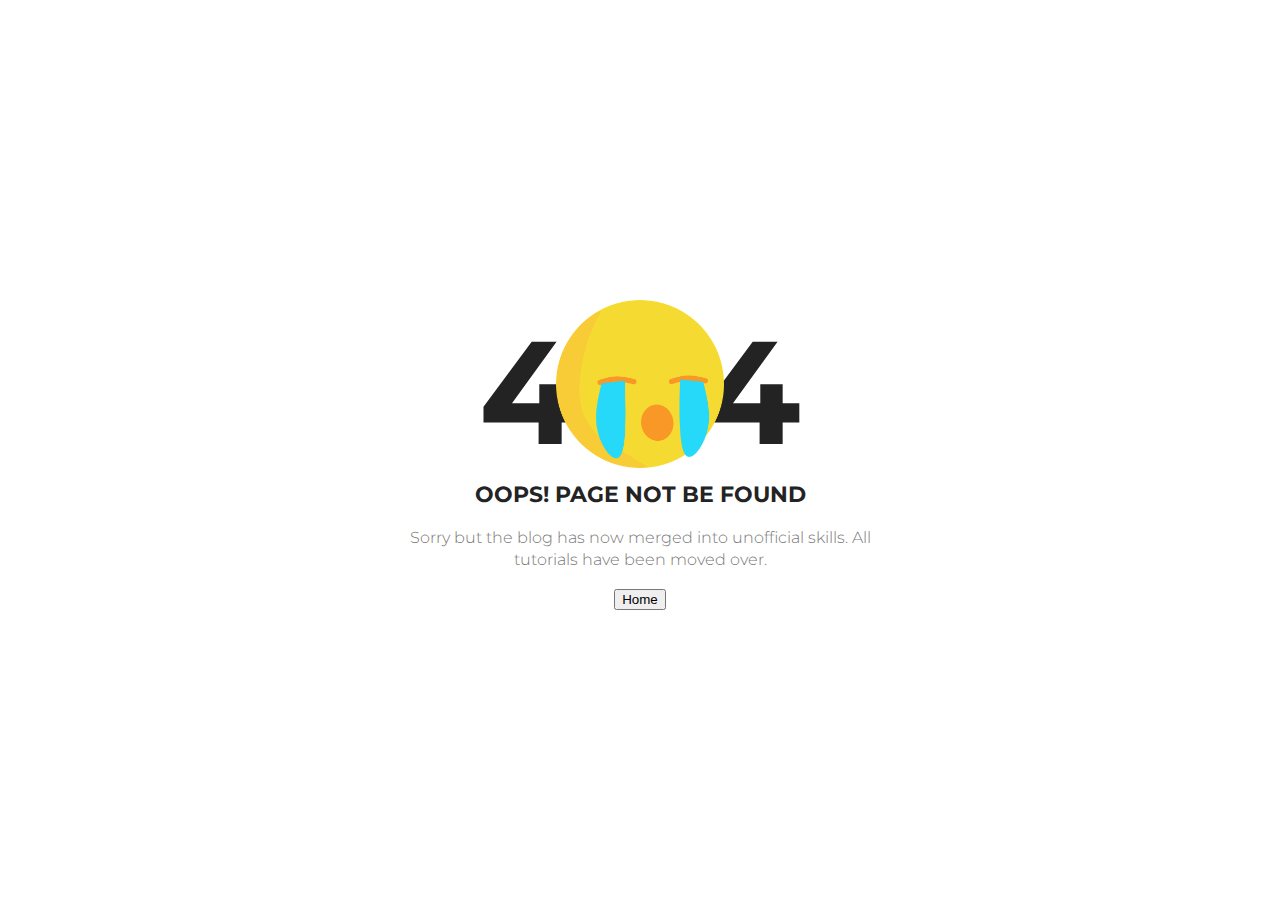
==== index.html @ 5754feae "Update index.html" ====
<!DOCTYPE html>
<html lang="en">

<head>
	<meta charset="utf-8">
	<meta http-equiv="X-UA-Compatible" content="IE=edge">
	<meta name="viewport" content="width=device-width, initial-scale=1">
	<!-- The above 3 meta tags *must* come first in the head; any other head content must come *after* these tags -->

	<title>andrewstech</title>

	<!-- Google font -->
	<link href="https://fonts.googleapis.com/css?family=Montserrat:300,700" rel="stylesheet">

	<!-- Custom stlylesheet -->
	<link type="text/css" rel="stylesheet" href="style.css" />

	<!-- HTML5 shim and Respond.js for IE8 support of HTML5 elements and media queries -->
	<!-- WARNING: Respond.js doesn't work if you view the page via file:// -->
	<!--[if lt IE 9]>
		  <script src="https://oss.maxcdn.com/html5shiv/3.7.3/html5shiv.min.js"></script>
		  <script src="https://oss.maxcdn.com/respond/1.4.2/respond.min.js"></script>
		<![endif]-->

</head>

<body>

	<div id="notfound">
		<div class="notfound">
			<div class="notfound-404">
				<h1>4<span></span>4</h1>
			</div>
			<h2>Oops! Page Not Be Found</h2>
			<p>Sorry but the blog has now merged into unofficial skills. All tutorials have been moved over.</p>
			<button onclick="window.location.href = 'https://skills.andrewstech.me/';">Home</button>
	</div>

		<script src="https://widget.flowxo.com/embed.js" data-fxo-widget="eyJ0aGVtZSI6IiM2N2MxOGUiLCJ3ZWIiOnsiYm90SWQiOiI1ZTBjYjcwYzUwY2UwYjAwMTRkY2RkMmEiLCJ0aGVtZSI6IiM2N2MxOGUiLCJsYWJlbCI6ImFuZHJld3MgdGVjaCJ9fQ==" async defer></script>
</body><!-- This templates was made by Colorlib (https://colorlib.com) -->

</html>
---- style.css ----
* {
  -webkit-box-sizing: border-box;
          box-sizing: border-box;
}

body {
  padding: 0;
  margin: 0;
}

#notfound {
  position: relative;
  height: 100vh;
}

#notfound .notfound {
  position: absolute;
  left: 50%;
  top: 50%;
  -webkit-transform: translate(-50%, -50%);
      -ms-transform: translate(-50%, -50%);
          transform: translate(-50%, -50%);
}

.notfound {
  max-width: 520px;
  width: 100%;
  text-align: center;
  line-height: 1.4;
}

.notfound .notfound-404 {
  height: 190px;
}

.notfound .notfound-404 h1 {
  font-family: 'Montserrat', sans-serif;
  font-size: 146px;
  font-weight: 700;
  margin: 0px;
  color: #232323;
}

.notfound .notfound-404 h1>span {
  display: inline-block;
  width: 120px;
  height: 120px;
  background-image: url('emoji.png');
  background-size: cover;
  -webkit-transform: scale(1.4);
      -ms-transform: scale(1.4);
          transform: scale(1.4);
  z-index: -1;
}

.notfound h2 {
  font-family: 'Montserrat', sans-serif;
  font-size: 22px;
  font-weight: 700;
  margin: 0;
  text-transform: uppercase;
  color: #232323;
}

.notfound p {
  font-family: 'Montserrat', sans-serif;
  color: #787878;
  font-weight: 300;
}

.notfound a {
  font-family: 'Montserrat', sans-serif;
  display: inline-block;
  padding: 12px 30px;
  font-weight: 700;
  background-color: #f99827;
  color: #fff;
  border-radius: 40px;
  text-decoration: none;
  -webkit-transition: 0.2s all;
  transition: 0.2s all;
}

.notfound a:hover {
  opacity: 0.8;
}

@media only screen and (max-width: 767px) {
  .notfound .notfound-404 {
    height: 115px;
  }
  .notfound .notfound-404 h1 {
    font-size: 86px;
  }
  .notfound .notfound-404 h1>span {
    width: 86px;
    height: 86px;
  }
}
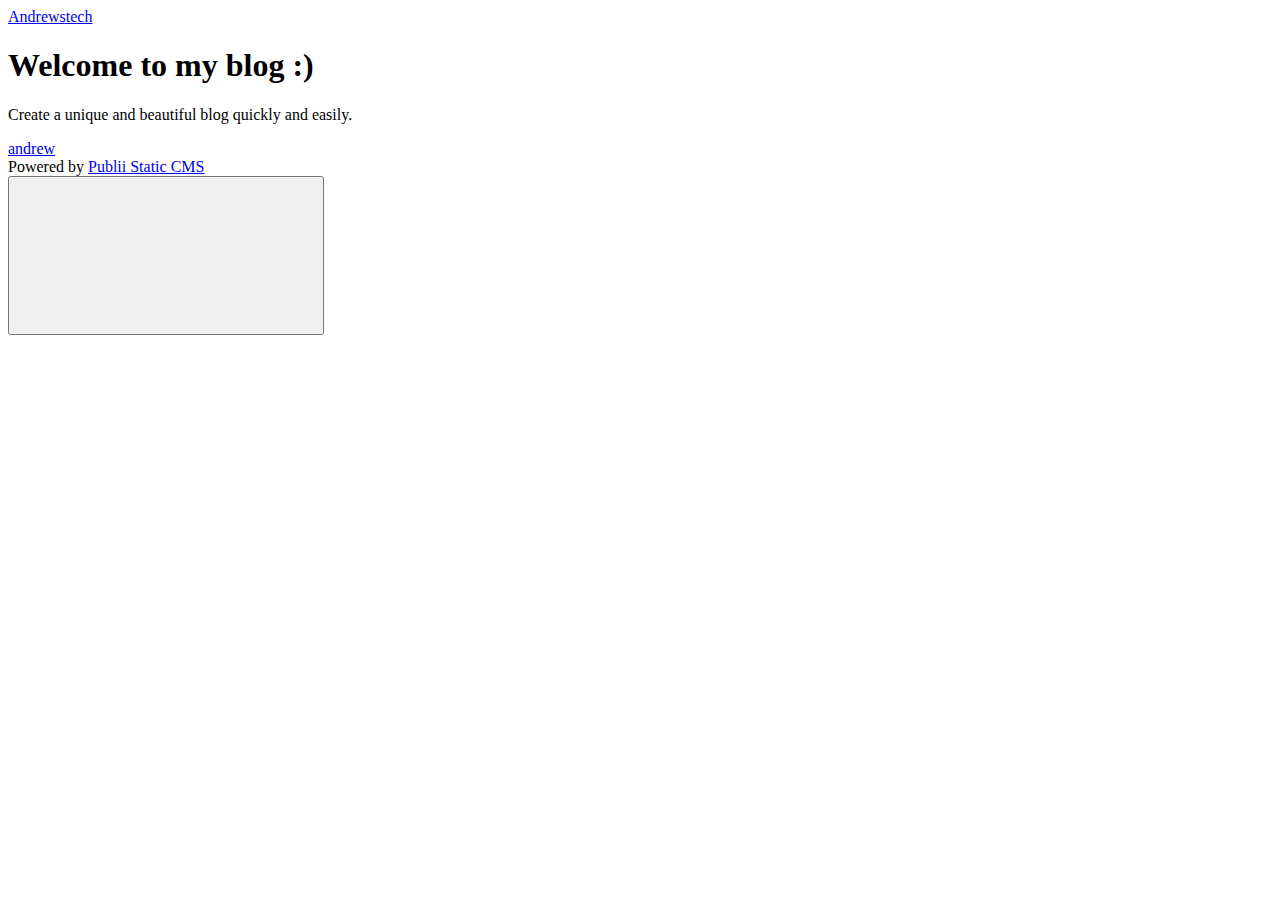
==== commit 81cb131e: "Updated from Publii" ====
--- a/index.html
+++ b/index.html
@@ -1,42 +1,18 @@
-<!DOCTYPE html>
-<html lang="en">
+<!DOCTYPE html><html lang="en"><head><meta charset="utf-8"><meta http-equiv="X-UA-Compatible" content="IE=edge"><meta name="viewport" content="width=device-width,initial-scale=1"><title>Andrewstech</title><meta name="generator" content="Publii Open-Source CMS for Static Site"><link rel="canonical" href="https://andrewstech.me/"><link rel="alternate" type="application/atom+xml" href="https://andrewstech.me/feed.xml"><link rel="alternate" type="application/json" href="https://andrewstech.me/feed.json"><meta property="og:title" content="Andrewstech"><meta property="og:site_name" content="Andrewstech"><meta property="og:description" content=""><meta property="og:url" content="https://andrewstech.me/"><meta property="og:type" content="website"><style>:root{--body-font:-apple-system,BlinkMacSystemFont,"Segoe UI",Roboto,Oxygen,Ubuntu,Cantarell,"Fira Sans","Droid Sans","Helvetica Neue",Arial,sans-serif,"Apple Color Emoji","Segoe UI Emoji","Segoe UI Symbol";--heading-font:-apple-system,BlinkMacSystemFont,"Segoe UI",Roboto,Oxygen,Ubuntu,Cantarell,"Fira Sans","Droid Sans","Helvetica Neue",Arial,sans-serif,"Apple Color Emoji","Segoe UI Emoji","Segoe UI Symbol";--logo-font:-apple-system,BlinkMacSystemFont,"Segoe UI",Roboto,Oxygen,Ubuntu,Cantarell,"Fira Sans","Droid Sans","Helvetica Neue",Arial,sans-serif,"Apple Color Emoji","Segoe UI Emoji","Segoe UI Symbol";--menu-font:-apple-system,BlinkMacSystemFont,"Segoe UI",Roboto,Oxygen,Ubuntu,Cantarell,"Fira Sans","Droid Sans","Helvetica Neue",Arial,sans-serif,"Apple Color Emoji","Segoe UI Emoji","Segoe UI Symbol"}</style><link rel="stylesheet" href="https://andrewstech.me/assets/css/style.css?v=67a3bb2b7ab83e49ce8a5a69b4e99161"><script type="application/ld+json">{"@context":"http://schema.org","@type":"Organization","name":"Andrewstech","url":"https://andrewstech.me/"}</script></head><body><div class="site-container"><header class="top" id="js-header"><a class="logo" href="https://andrewstech.me/">Andrewstech</a></header><main><div class="hero"><header class="hero__content"><div class="wrapper"><h1>Welcome to my blog :)</h1><p>Create a unique and beautiful blog quickly and easily.</p><div class="post__meta post__meta--author"><a href="https://andrewstech.me/authors/andrew/" class="feed__author invert">andrew</a></div></div></header></div><div class="feed"></div></main><footer class="footer"><div class="footer__copyright">Powered by <a href="https://getpublii.com" target="_blank" rel="nofollow noopener">Publii Static CMS</a></div><button class="footer__bttop js-footer__bttop" aria-label="Back to top"><svg><title>Back to top</title><use xlink:href="https://andrewstech.me/assets/svg/svg-map.svg#toparrow"/></svg></button></footer></div><script>window.publiiThemeMenuConfig = {    
+        mobileMenuMode: 'sidebar',
+        animationSpeed: 300,
+        submenuWidth: 'auto',
+        doubleClickTime: 500,
+        mobileMenuExpandableSubmenus: true, 
+        relatedContainerForOverlayMenuSelector: '.top',
+   };</script><script defer="defer" src="https://andrewstech.me/assets/js/scripts.min.js?v=f4c4d35432d0e17d212f2fae4e0f8247"></script><script>var images = document.querySelectorAll('img[loading]');
 
-<head>
-	<meta charset="utf-8">
-	<meta http-equiv="X-UA-Compatible" content="IE=edge">
-	<meta name="viewport" content="width=device-width, initial-scale=1">
-	<!-- The above 3 meta tags *must* come first in the head; any other head content must come *after* these tags -->
-
-	<title>andrewstech</title>
-
-	<!-- Google font -->
-	<link href="https://fonts.googleapis.com/css?family=Montserrat:300,700" rel="stylesheet">
-
-	<!-- Custom stlylesheet -->
-	<link type="text/css" rel="stylesheet" href="style.css" />
-
-	<!-- HTML5 shim and Respond.js for IE8 support of HTML5 elements and media queries -->
-	<!-- WARNING: Respond.js doesn't work if you view the page via file:// -->
-	<!--[if lt IE 9]>
-		  <script src="https://oss.maxcdn.com/html5shiv/3.7.3/html5shiv.min.js"></script>
-		  <script src="https://oss.maxcdn.com/respond/1.4.2/respond.min.js"></script>
-		<![endif]-->
-
-</head>
-
-<body>
-
-	<div id="notfound">
-		<div class="notfound">
-			<div class="notfound-404">
-				<h1>4<span></span>4</h1>
-			</div>
-			<h2>Oops! Page Not Be Found</h2>
-			<p>Sorry but the blog has now merged into unofficial skills. All tutorials have been moved over.</p>
-			<button onclick="window.location.href = 'https://skills.andrewstech.me/';">Home</button>
-	</div>
-
-		<script src="https://widget.flowxo.com/embed.js" data-fxo-widget="eyJ0aGVtZSI6IiM2N2MxOGUiLCJ3ZWIiOnsiYm90SWQiOiI1ZTBjYjcwYzUwY2UwYjAwMTRkY2RkMmEiLCJ0aGVtZSI6IiM2N2MxOGUiLCJsYWJlbCI6ImFuZHJld3MgdGVjaCJ9fQ==" async defer></script>
-</body><!-- This templates was made by Colorlib (https://colorlib.com) -->
-
-</html>
+        for (var i = 0; i < images.length; i++) {
+            if (images[i].complete) {
+                images[i].classList.add('is-loaded');
+            } else {
+                images[i].addEventListener('load', function () {
+                    this.classList.add('is-loaded');
+                }, false);
+            }
+        }</script></body></html>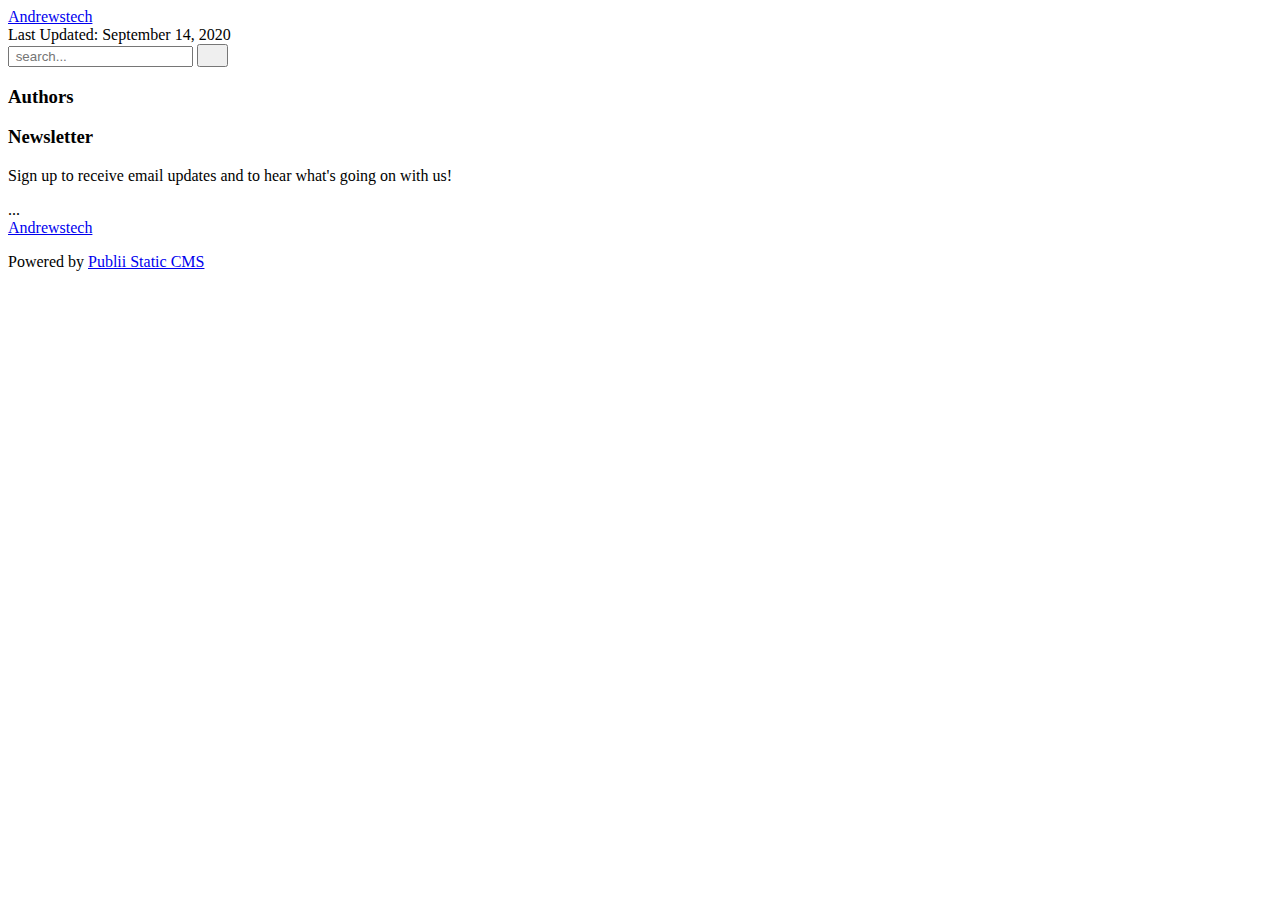
==== commit 4dfa307a: "Updated from Publii" ====
--- a/index.html
+++ b/index.html
@@ -1,18 +1,24 @@
-<!DOCTYPE html><html lang="en"><head><meta charset="utf-8"><meta http-equiv="X-UA-Compatible" content="IE=edge"><meta name="viewport" content="width=device-width,initial-scale=1"><title>Andrewstech</title><meta name="generator" content="Publii Open-Source CMS for Static Site"><link rel="canonical" href="https://andrewstech.me/"><link rel="alternate" type="application/atom+xml" href="https://andrewstech.me/feed.xml"><link rel="alternate" type="application/json" href="https://andrewstech.me/feed.json"><meta property="og:title" content="Andrewstech"><meta property="og:site_name" content="Andrewstech"><meta property="og:description" content=""><meta property="og:url" content="https://andrewstech.me/"><meta property="og:type" content="website"><style>:root{--body-font:-apple-system,BlinkMacSystemFont,"Segoe UI",Roboto,Oxygen,Ubuntu,Cantarell,"Fira Sans","Droid Sans","Helvetica Neue",Arial,sans-serif,"Apple Color Emoji","Segoe UI Emoji","Segoe UI Symbol";--heading-font:-apple-system,BlinkMacSystemFont,"Segoe UI",Roboto,Oxygen,Ubuntu,Cantarell,"Fira Sans","Droid Sans","Helvetica Neue",Arial,sans-serif,"Apple Color Emoji","Segoe UI Emoji","Segoe UI Symbol";--logo-font:-apple-system,BlinkMacSystemFont,"Segoe UI",Roboto,Oxygen,Ubuntu,Cantarell,"Fira Sans","Droid Sans","Helvetica Neue",Arial,sans-serif,"Apple Color Emoji","Segoe UI Emoji","Segoe UI Symbol";--menu-font:-apple-system,BlinkMacSystemFont,"Segoe UI",Roboto,Oxygen,Ubuntu,Cantarell,"Fira Sans","Droid Sans","Helvetica Neue",Arial,sans-serif,"Apple Color Emoji","Segoe UI Emoji","Segoe UI Symbol"}</style><link rel="stylesheet" href="https://andrewstech.me/assets/css/style.css?v=67a3bb2b7ab83e49ce8a5a69b4e99161"><script type="application/ld+json">{"@context":"http://schema.org","@type":"Organization","name":"Andrewstech","url":"https://andrewstech.me/"}</script></head><body><div class="site-container"><header class="top" id="js-header"><a class="logo" href="https://andrewstech.me/">Andrewstech</a></header><main><div class="hero"><header class="hero__content"><div class="wrapper"><h1>Welcome to my blog :)</h1><p>Create a unique and beautiful blog quickly and easily.</p><div class="post__meta post__meta--author"><a href="https://andrewstech.me/authors/andrew/" class="feed__author invert">andrew</a></div></div></header></div><div class="feed"></div></main><footer class="footer"><div class="footer__copyright">Powered by <a href="https://getpublii.com" target="_blank" rel="nofollow noopener">Publii Static CMS</a></div><button class="footer__bttop js-footer__bttop" aria-label="Back to top"><svg><title>Back to top</title><use xlink:href="https://andrewstech.me/assets/svg/svg-map.svg#toparrow"/></svg></button></footer></div><script>window.publiiThemeMenuConfig = {    
-        mobileMenuMode: 'sidebar',
-        animationSpeed: 300,
-        submenuWidth: 'auto',
-        doubleClickTime: 500,
-        mobileMenuExpandableSubmenus: true, 
-        relatedContainerForOverlayMenuSelector: '.top',
-   };</script><script defer="defer" src="https://andrewstech.me/assets/js/scripts.min.js?v=f4c4d35432d0e17d212f2fae4e0f8247"></script><script>var images = document.querySelectorAll('img[loading]');
-
-        for (var i = 0; i < images.length; i++) {
-            if (images[i].complete) {
-                images[i].classList.add('is-loaded');
-            } else {
-                images[i].addEventListener('load', function () {
-                    this.classList.add('is-loaded');
-                }, false);
-            }
-        }</script></body></html>+<!DOCTYPE html><html lang="en"><head><meta charset="utf-8"><meta http-equiv="X-UA-Compatible" content="IE=edge"><meta name="viewport" content="width=device-width,initial-scale=1"><title>Andrewstech</title><meta name="generator" content="Publii Open-Source CMS for Static Site"><link rel="canonical" href="https://andrewstech.me/"><link rel="alternate" type="application/atom+xml" href="https://andrewstech.me/feed.xml"><link rel="alternate" type="application/json" href="https://andrewstech.me/feed.json"><meta property="og:title" content="Andrewstech"><meta property="og:site_name" content="Andrewstech"><meta property="og:description" content=""><meta property="og:url" content="https://andrewstech.me/"><meta property="og:type" content="website"><style>:root {
+                --body-font: -apple-system, BlinkMacSystemFont, "Segoe UI", Roboto, Oxygen, Ubuntu, Cantarell, "Fira Sans", "Droid Sans", "Helvetica Neue", Arial, sans-serif, "Apple Color Emoji", "Segoe UI Emoji", "Segoe UI Symbol";
+                --heading-font: var(--body-font);
+                --post-entry-font: var(--body-font);
+                --logo-font: var(--body-font);
+                --menu-font: var(--body-font)
+            }</style><link rel="stylesheet" href="https://andrewstech.me/assets/css/style.css?v=5ef27c39a6d8898d6055e0e6688249d3"><script type="application/ld+json">{"@context":"http://schema.org","@type":"Organization","name":"Andrewstech","url":"https://andrewstech.me/"}</script></head><body><header class="topbar" id="js-header"><div class="topbar__inner"><a class="logo" href="https://andrewstech.me/">Andrewstech</a></div></header><div class="content"><div class="infobar"><div class="infobar__update">Last Updated: <time datetime="2020-09-14T15:11">September 14, 2020</time></div><div class="infobar__search"><form action="https://andrewstech.me/search.html"><input type="search" name="q" placeholder=" search..."> <button type="submit" aria-label="Search"><svg width="15px" height="14px"><use xlink:href="https://andrewstech.me/assets/svg/svg-map.svg#search"/></svg></button></form></div></div><main class="main l-grid l-grid--2col-1-4"></main><div class="sidebar"><section class="box authors"><h3 class="box__title">Authors</h3><ul class="authors__cotainer"></ul></section><section class="newsletter box box--gray"><h3 class="box__title">Newsletter</h3><p class="newsletter__description">Sign up to receive email updates and to hear what's going on with us!</p><form>...</form></section></div><footer class="footer"><a class="footer__logo" href="https://andrewstech.me/">Andrewstech</a><nav><ul class="footer__nav"></ul></nav><div class="footer__copyright">Powered by <a href="https://getpublii.com" target="_blank" rel="nofollow noopener">Publii Static CMS</a></div></footer></div><script>window.publiiThemeMenuConfig = {    
+        mobileMenuMode: 'sidebar',
+        animationSpeed: 300,
+        submenuWidth: 'auto',
+        doubleClickTime: 500,
+        mobileMenuExpandableSubmenus: true, 
+        relatedContainerForOverlayMenuSelector: '.navbar',
+   };</script><script defer="defer" src="https://andrewstech.me/assets/js/scripts.min.js?v=225cfb4a7e546edee710c4f1208e81e2"></script><script>var images = document.querySelectorAll('img[loading]');
+
+      for (var i = 0; i < images.length; i++) {
+         if (images[i].complete) {
+               images[i].classList.add('is-loaded');
+         } else {
+               images[i].addEventListener('load', function () {
+                  this.classList.add('is-loaded');
+               }, false);
+         }
+      }</script></body></html>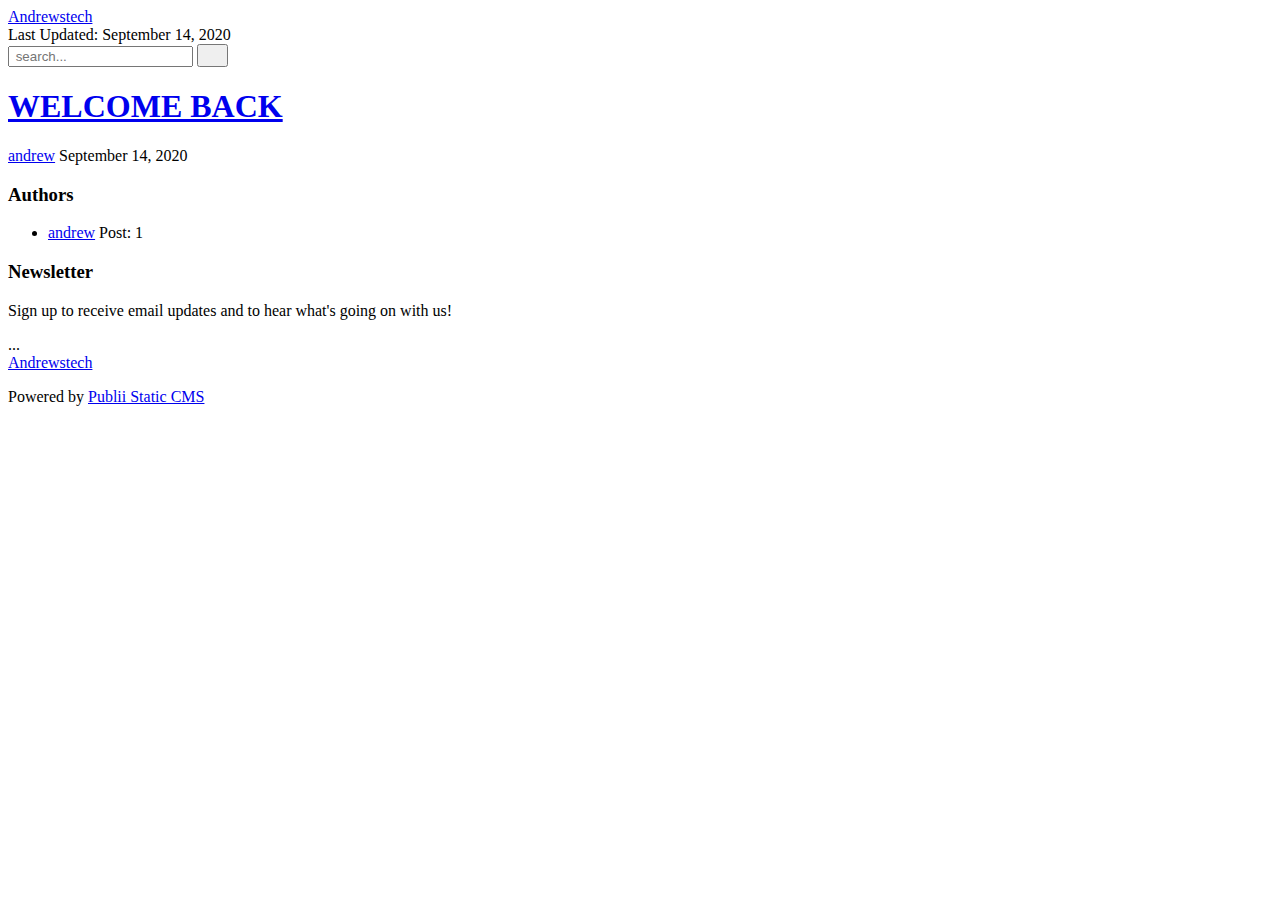
==== commit 21431bf8: "Updated from Publii" ====
--- a/index.html
+++ b/index.html
@@ -4,7 +4,7 @@
                 --post-entry-font: var(--body-font);
                 --logo-font: var(--body-font);
                 --menu-font: var(--body-font)
-            }</style><link rel="stylesheet" href="https://andrewstech.me/assets/css/style.css?v=5ef27c39a6d8898d6055e0e6688249d3"><script type="application/ld+json">{"@context":"http://schema.org","@type":"Organization","name":"Andrewstech","url":"https://andrewstech.me/"}</script></head><body><header class="topbar" id="js-header"><div class="topbar__inner"><a class="logo" href="https://andrewstech.me/">Andrewstech</a></div></header><div class="content"><div class="infobar"><div class="infobar__update">Last Updated: <time datetime="2020-09-14T15:11">September 14, 2020</time></div><div class="infobar__search"><form action="https://andrewstech.me/search.html"><input type="search" name="q" placeholder=" search..."> <button type="submit" aria-label="Search"><svg width="15px" height="14px"><use xlink:href="https://andrewstech.me/assets/svg/svg-map.svg#search"/></svg></button></form></div></div><main class="main l-grid l-grid--2col-1-4"></main><div class="sidebar"><section class="box authors"><h3 class="box__title">Authors</h3><ul class="authors__cotainer"></ul></section><section class="newsletter box box--gray"><h3 class="box__title">Newsletter</h3><p class="newsletter__description">Sign up to receive email updates and to hear what's going on with us!</p><form>...</form></section></div><footer class="footer"><a class="footer__logo" href="https://andrewstech.me/">Andrewstech</a><nav><ul class="footer__nav"></ul></nav><div class="footer__copyright">Powered by <a href="https://getpublii.com" target="_blank" rel="nofollow noopener">Publii Static CMS</a></div></footer></div><script>window.publiiThemeMenuConfig = {    
+            }</style><link rel="stylesheet" href="https://andrewstech.me/assets/css/style.css?v=5ef27c39a6d8898d6055e0e6688249d3"><script type="application/ld+json">{"@context":"http://schema.org","@type":"Organization","name":"Andrewstech","url":"https://andrewstech.me/"}</script></head><body><header class="topbar" id="js-header"><div class="topbar__inner"><a class="logo" href="https://andrewstech.me/">Andrewstech</a></div></header><div class="content"><div class="infobar"><div class="infobar__update">Last Updated: <time datetime="2020-09-14T15:16">September 14, 2020</time></div><div class="infobar__search"><form action="https://andrewstech.me/search.html"><input type="search" name="q" placeholder=" search..."> <button type="submit" aria-label="Search"><svg width="15px" height="14px"><use xlink:href="https://andrewstech.me/assets/svg/svg-map.svg#search"/></svg></button></form></div></div><main class="main l-grid l-grid--2col-1-4"><article class="c-card"><div class="c-card__wrapper"><header class="u-header"><h1 class="c-card__title"><a href="https://andrewstech.me/welcome-back.html">WELCOME BACK</a></h1><div class="u-header__meta u-small"><div><a href="https://andrewstech.me/authors/andrew/" title="andrew">andrew</a> <time datetime="2020-09-14T15:16">September 14, 2020</time></div></div></header></div></article></main><div class="sidebar"><section class="box authors"><h3 class="box__title">Authors</h3><ul class="authors__cotainer"><li class="authors__item"><div><a href="https://andrewstech.me/authors/andrew/" class="authors__title">andrew</a> <span class="u-small">Post: 1</span></div></li></ul></section><section class="newsletter box box--gray"><h3 class="box__title">Newsletter</h3><p class="newsletter__description">Sign up to receive email updates and to hear what's going on with us!</p><form>...</form></section></div><footer class="footer"><a class="footer__logo" href="https://andrewstech.me/">Andrewstech</a><nav><ul class="footer__nav"></ul></nav><div class="footer__copyright">Powered by <a href="https://getpublii.com" target="_blank" rel="nofollow noopener">Publii Static CMS</a></div></footer></div><script>window.publiiThemeMenuConfig = {    
         mobileMenuMode: 'sidebar',
         animationSpeed: 300,
         submenuWidth: 'auto',
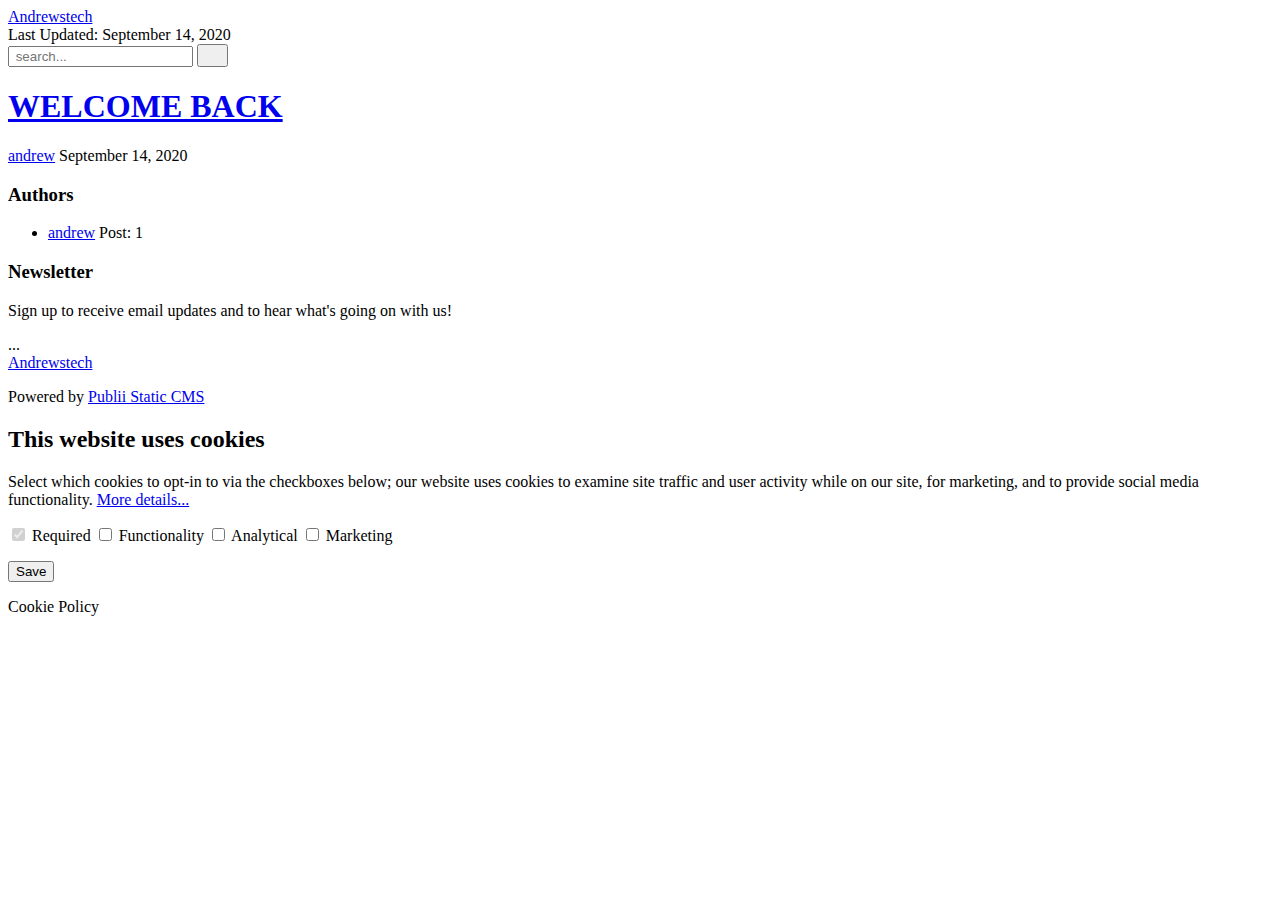
==== commit 3fd77548: "Updated from Publii" ====
--- a/index.html
+++ b/index.html
@@ -1,10 +1,10 @@
-<!DOCTYPE html><html lang="en"><head><meta charset="utf-8"><meta http-equiv="X-UA-Compatible" content="IE=edge"><meta name="viewport" content="width=device-width,initial-scale=1"><title>Andrewstech</title><meta name="generator" content="Publii Open-Source CMS for Static Site"><link rel="canonical" href="https://andrewstech.me/"><link rel="alternate" type="application/atom+xml" href="https://andrewstech.me/feed.xml"><link rel="alternate" type="application/json" href="https://andrewstech.me/feed.json"><meta property="og:title" content="Andrewstech"><meta property="og:site_name" content="Andrewstech"><meta property="og:description" content=""><meta property="og:url" content="https://andrewstech.me/"><meta property="og:type" content="website"><style>:root {
+<!DOCTYPE html><html lang="en"><head><meta charset="utf-8"><meta http-equiv="X-UA-Compatible" content="IE=edge"><meta name="viewport" content="width=device-width,initial-scale=1"><title>Andrewstech</title><meta name="generator" content="Publii Open-Source CMS for Static Site"><link rel="canonical" href="https://andrewstech.me/"><link rel="amphtml" href="https://andrewstech.me/amp/"><link rel="alternate" type="application/atom+xml" href="https://andrewstech.me/feed.xml"><link rel="alternate" type="application/json" href="https://andrewstech.me/feed.json"><meta property="og:title" content="Andrewstech"><meta property="og:site_name" content="Andrewstech"><meta property="og:description" content=""><meta property="og:url" content="https://andrewstech.me/"><meta property="og:type" content="website"><style>:root {
                 --body-font: -apple-system, BlinkMacSystemFont, "Segoe UI", Roboto, Oxygen, Ubuntu, Cantarell, "Fira Sans", "Droid Sans", "Helvetica Neue", Arial, sans-serif, "Apple Color Emoji", "Segoe UI Emoji", "Segoe UI Symbol";
                 --heading-font: var(--body-font);
                 --post-entry-font: var(--body-font);
                 --logo-font: var(--body-font);
                 --menu-font: var(--body-font)
-            }</style><link rel="stylesheet" href="https://andrewstech.me/assets/css/style.css?v=5ef27c39a6d8898d6055e0e6688249d3"><script type="application/ld+json">{"@context":"http://schema.org","@type":"Organization","name":"Andrewstech","url":"https://andrewstech.me/"}</script></head><body><header class="topbar" id="js-header"><div class="topbar__inner"><a class="logo" href="https://andrewstech.me/">Andrewstech</a></div></header><div class="content"><div class="infobar"><div class="infobar__update">Last Updated: <time datetime="2020-09-14T15:16">September 14, 2020</time></div><div class="infobar__search"><form action="https://andrewstech.me/search.html"><input type="search" name="q" placeholder=" search..."> <button type="submit" aria-label="Search"><svg width="15px" height="14px"><use xlink:href="https://andrewstech.me/assets/svg/svg-map.svg#search"/></svg></button></form></div></div><main class="main l-grid l-grid--2col-1-4"><article class="c-card"><div class="c-card__wrapper"><header class="u-header"><h1 class="c-card__title"><a href="https://andrewstech.me/welcome-back.html">WELCOME BACK</a></h1><div class="u-header__meta u-small"><div><a href="https://andrewstech.me/authors/andrew/" title="andrew">andrew</a> <time datetime="2020-09-14T15:16">September 14, 2020</time></div></div></header></div></article></main><div class="sidebar"><section class="box authors"><h3 class="box__title">Authors</h3><ul class="authors__cotainer"><li class="authors__item"><div><a href="https://andrewstech.me/authors/andrew/" class="authors__title">andrew</a> <span class="u-small">Post: 1</span></div></li></ul></section><section class="newsletter box box--gray"><h3 class="box__title">Newsletter</h3><p class="newsletter__description">Sign up to receive email updates and to hear what's going on with us!</p><form>...</form></section></div><footer class="footer"><a class="footer__logo" href="https://andrewstech.me/">Andrewstech</a><nav><ul class="footer__nav"></ul></nav><div class="footer__copyright">Powered by <a href="https://getpublii.com" target="_blank" rel="nofollow noopener">Publii Static CMS</a></div></footer></div><script>window.publiiThemeMenuConfig = {    
+            }</style><link rel="stylesheet" href="https://andrewstech.me/assets/css/style.css?v=e5e48b17e9477300a50d120ce2a003f2"><script type="application/ld+json">{"@context":"http://schema.org","@type":"Organization","name":"Andrewstech","url":"https://andrewstech.me/"}</script></head><body><header class="topbar" id="js-header"><div class="topbar__inner"><a class="logo" href="https://andrewstech.me/">Andrewstech</a></div></header><div class="content"><div class="infobar"><div class="infobar__update">Last Updated: <time datetime="2020-09-14T15:21">September 14, 2020</time></div><div class="infobar__search"><form action="https://andrewstech.me/search.html"><input type="search" name="q" placeholder=" search..."> <button type="submit" aria-label="Search"><svg width="15px" height="14px"><use xlink:href="https://andrewstech.me/assets/svg/svg-map.svg#search"/></svg></button></form></div></div><main class="main l-grid l-grid--2col-1-4"><article class="c-card"><div class="c-card__wrapper"><header class="u-header"><h1 class="c-card__title"><a href="https://andrewstech.me/welcome-back.html">WELCOME BACK</a></h1><div class="u-header__meta u-small"><div><a href="https://andrewstech.me/authors/andrew/" title="andrew">andrew</a> <time datetime="2020-09-14T15:16">September 14, 2020</time></div></div></header></div></article></main><div class="sidebar"><section class="box authors"><h3 class="box__title">Authors</h3><ul class="authors__cotainer"><li class="authors__item"><div><a href="https://andrewstech.me/authors/andrew/" class="authors__title">andrew</a> <span class="u-small">Post: 1</span></div></li></ul></section><section class="newsletter box box--gray"><h3 class="box__title">Newsletter</h3><p class="newsletter__description">Sign up to receive email updates and to hear what's going on with us!</p><form>...</form></section></div><footer class="footer"><a class="footer__logo" href="https://andrewstech.me/">Andrewstech</a><nav><ul class="footer__nav"></ul></nav><div class="footer__copyright">Powered by <a href="https://getpublii.com" target="_blank" rel="nofollow noopener">Publii Static CMS</a></div></footer></div><script>window.publiiThemeMenuConfig = {    
         mobileMenuMode: 'sidebar',
         animationSpeed: 300,
         submenuWidth: 'auto',
@@ -21,4 +21,81 @@
                   this.classList.add('is-loaded');
                }, false);
          }
-      }</script></body></html>+      }</script><div class="cookie-popup js-cookie-popup cookie-popup--uses-badge"><h2>This website uses cookies</h2><p>Select which cookies to opt-in to via the checkboxes below; our website uses cookies to examine site traffic and user activity while on our site, for marketing, and to provide social media functionality. <a href="#not-specified">More details...</a></p><form><input id="gdpr-necessary" name="gdpr-necessary" checked="checked" disabled="disabled" type="checkbox"> <label for="gdpr-necessary">Required</label> <input id="gdpr-functions" name="gdpr-functions" type="checkbox"> <label for="gdpr-functions">Functionality</label> <input id="gdpr-analytics" name="gdpr-analytics" type="checkbox"> <label for="gdpr-analytics">Analytical</label> <input id="gdpr-marketing" name="gdpr-marketing" type="checkbox"> <label for="gdpr-marketing">Marketing</label><p class="cookie-popup__save-wrapper"><button type="submit" class="cookie-popup__save">Save</button></p></form><span class="cookie-popup-label">Cookie Policy</span></div><script>(function() {
+                function addScript (src, inline) {
+                    var newScript = document.createElement('script');
+
+                    if (src) {
+                        newScript.setAttribute('src', src);
+                    }
+
+                    if (inline) {
+                        newScript.text = inline;
+                    }
+
+                    document.body.appendChild(newScript);
+                }
+
+                var popup = document.querySelector('.js-cookie-popup');
+                var checkboxes = popup.querySelectorAll('input[type="checkbox"]');
+                var save = popup.querySelector('button');
+                var currentConfig = localStorage.getItem('publii-gdpr-allowed-cookies');
+                var blockedScripts = document.querySelectorAll('script[type^="gdpr-blocker/"]');
+                
+
+                popup.addEventListener('click', function() {
+                    if (!popup.classList.contains('cookie-popup--is-sticky')) {
+                        popup.classList.add('cookie-popup--is-sticky');
+                    }
+                });
+
+                save.addEventListener('click', function(e) {
+                    e.preventDefault();
+                    e.stopPropagation();
+                    popup.classList.remove('cookie-popup--is-sticky');
+                    var allowedGroups = [];
+
+                    for (var i = 0; i < checkboxes.length; i++) {
+                        if (checkboxes[i].checked) {
+                            var groupName = checkboxes[i].getAttribute('name').replace('gdpr-', '');
+                            var scripts = document.querySelectorAll('script[type="gdpr-blocker/' + groupName + '"]');
+
+                            for (var j = 0; j < scripts.length; j++) {
+                                addScript(scripts[j].src, scripts[j].text);
+                            }
+
+                            allowedGroups.push(groupName);
+                        }
+                    }
+
+                    localStorage.setItem('publii-gdpr-allowed-cookies', allowedGroups.join(','));
+                    popup.classList.remove('cookie-popup--is-sticky');
+
+                    setTimeout(function () {
+                        if (currentConfig !== null) {
+                            window.location.reload();
+                        }
+                    }, 250);
+                });
+
+                if (currentConfig === null) {
+                    popup.classList.add('cookie-popup--is-sticky');
+                } else {
+                    if (currentConfig !== '') {
+                        var allowedGroups = currentConfig.split(',');
+
+                        for (var i = 0; i < allowedGroups.length; i++) {
+                            var scripts = document.querySelectorAll('script[type="gdpr-blocker/' + allowedGroups[i] + '"]');
+                            var checkbox = popup.querySelector('input[type="checkbox"][name="gdpr-' + allowedGroups[i] + '"]');
+
+                            if (checkbox) {
+                                checkbox.checked = true;
+                            }
+
+                            for (var j = 0; j < scripts.length; j++) {
+                                addScript(scripts[j].src, scripts[j].text);
+                            }
+                        }
+                    }
+                }
+            })();</script></body></html>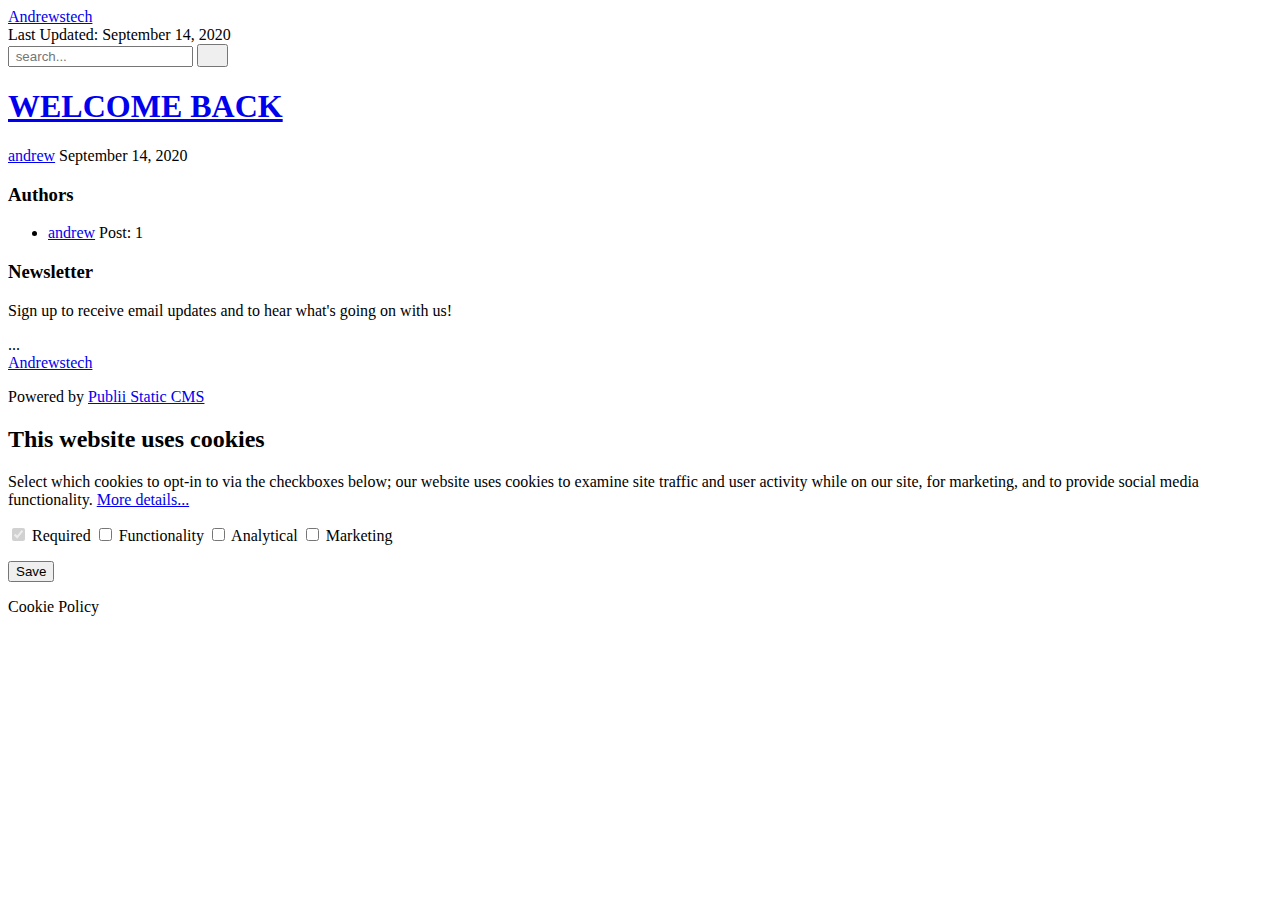
==== commit 88acbb5e: "Update index.html" ====
--- a/index.html
+++ b/index.html
@@ -1,3 +1,4 @@
+<!--This is awesome project-->
 <!DOCTYPE html><html lang="en"><head><meta charset="utf-8"><meta http-equiv="X-UA-Compatible" content="IE=edge"><meta name="viewport" content="width=device-width,initial-scale=1"><title>Andrewstech</title><meta name="generator" content="Publii Open-Source CMS for Static Site"><link rel="canonical" href="https://andrewstech.me/"><link rel="amphtml" href="https://andrewstech.me/amp/"><link rel="alternate" type="application/atom+xml" href="https://andrewstech.me/feed.xml"><link rel="alternate" type="application/json" href="https://andrewstech.me/feed.json"><meta property="og:title" content="Andrewstech"><meta property="og:site_name" content="Andrewstech"><meta property="og:description" content=""><meta property="og:url" content="https://andrewstech.me/"><meta property="og:type" content="website"><style>:root {
                 --body-font: -apple-system, BlinkMacSystemFont, "Segoe UI", Roboto, Oxygen, Ubuntu, Cantarell, "Fira Sans", "Droid Sans", "Helvetica Neue", Arial, sans-serif, "Apple Color Emoji", "Segoe UI Emoji", "Segoe UI Symbol";
                 --heading-font: var(--body-font);
@@ -98,4 +99,4 @@
                         }
                     }
                 }
-            })();</script></body></html>+            })();</script></body></html>
